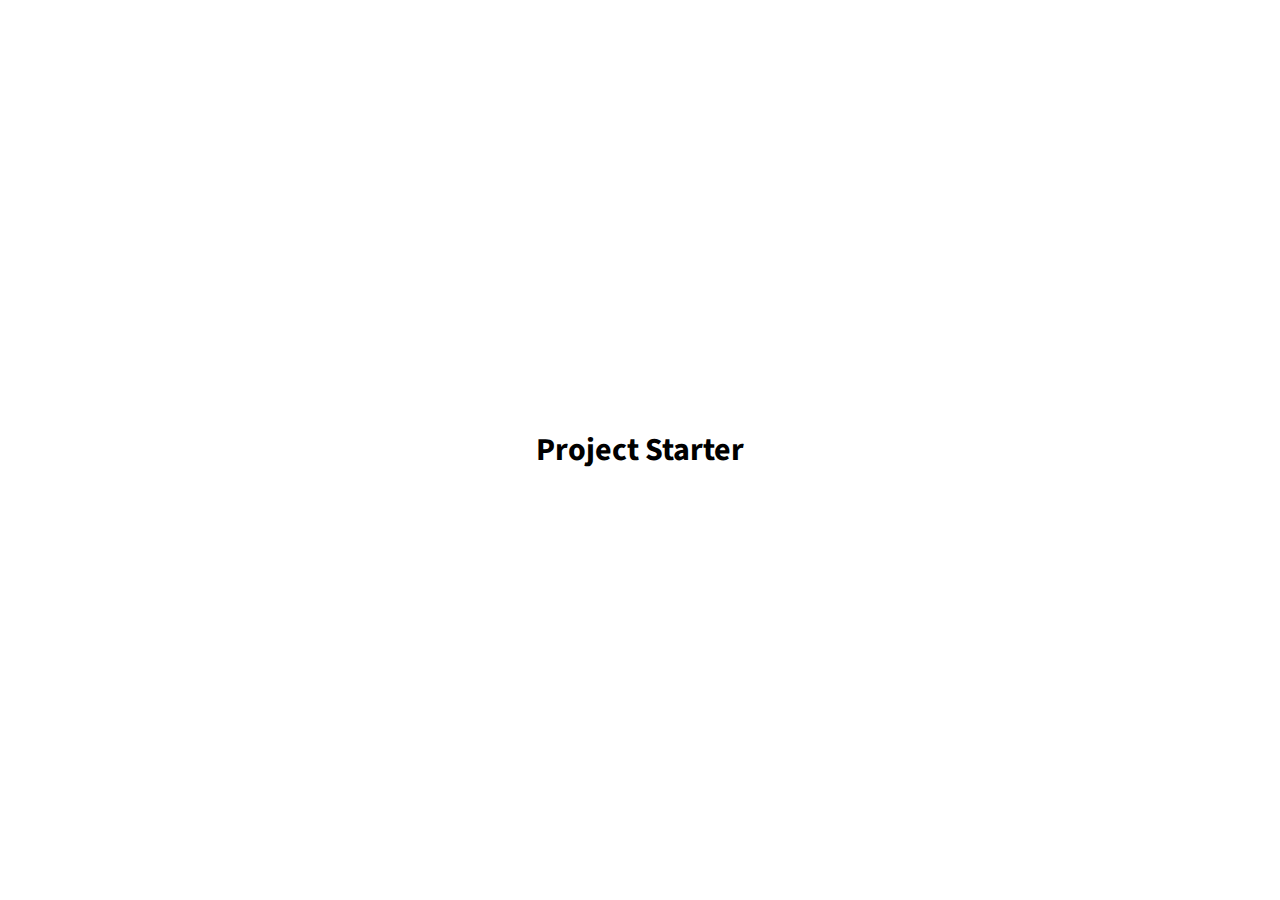
==== 02-progress-steps/index.html @ effb2f19 "ADD: Project 2 starter files" ====
<!DOCTYPE html>
<html lang="en">
<head>
    <meta charset="UTF-8">
    <meta http-equiv="X-UA-Compatible" content="IE=edge">
    <meta name="viewport" content="width=device-width, initial-scale=1.0">
    <!-- <link rel="stylesheet" href="https://cdnjs.cloudflare.com/ajax/libs/font-awesome/6.2.1/css/all.min.css" integrity="sha512-MV7K8+y+gLIBoVD59lQIYicR65iaqukzvf/nwasF0nqhPay5w/9lJmVM2hMDcnK1OnMGCdVK+iQrJ7lzPJQd1w==" crossorigin="anonymous" referrerpolicy="no-referrer" /> -->
    <link rel="stylesheet" href="style.css">
    <title>Project Title</title>
</head>
<body>
    <h1>Project Starter</h1>
    <script src="script.js"></script>
</body>
</html>
---- 02-progress-steps/style.css ----
@import url('https://fonts.googleapis.com/css2?family=Source+Sans+Pro:ital,wght@0,400;0,700;1,400;1,700&display=swap');

* {
    box-sizing: border-box;
}

body {
    font-family: 'Source Sans Pro', sans-serif;
    display: flex;
    flex-direction: column;
    align-items: center;
    justify-content: center;
    height: 100vh;
    overflow: hidden;
    margin: 0;
}
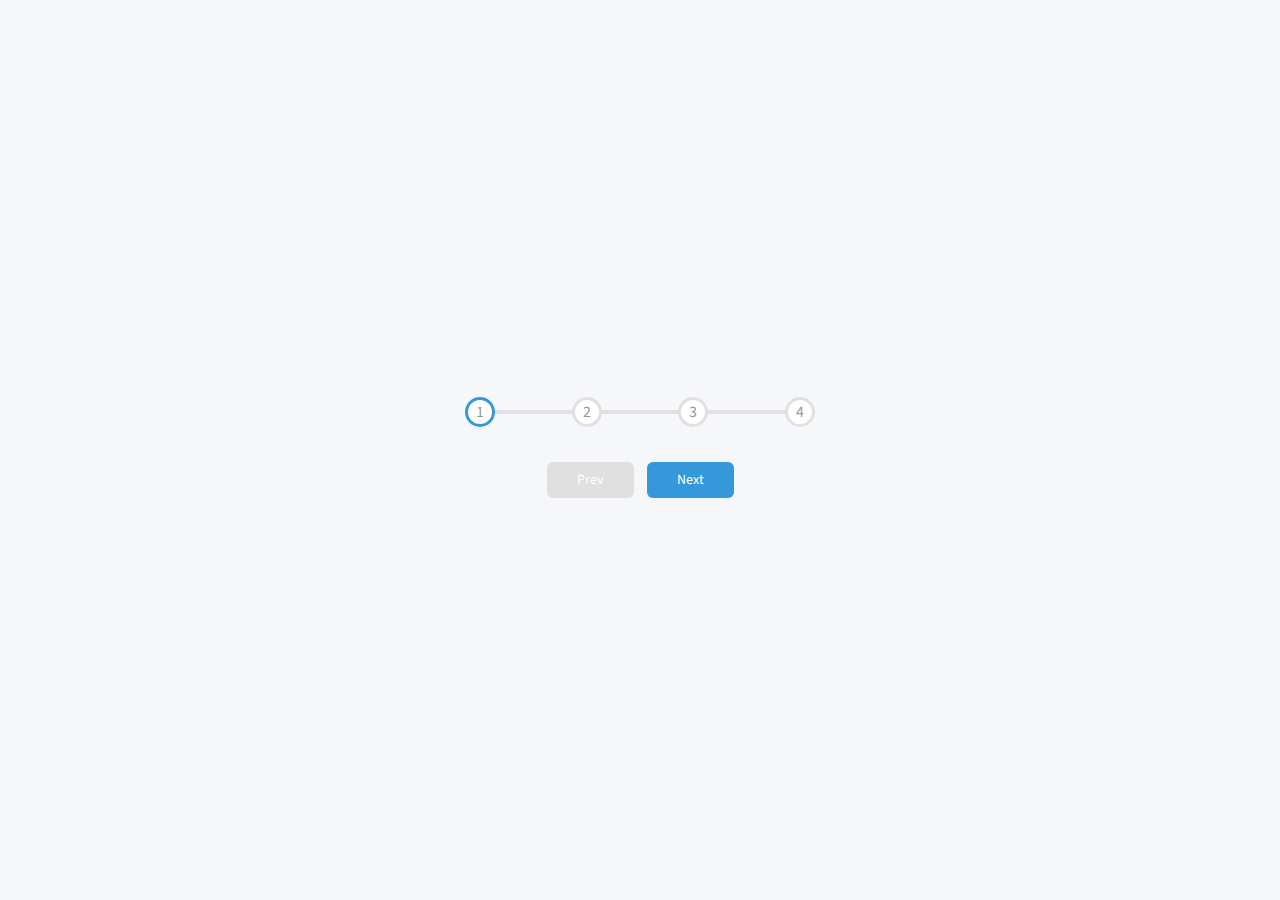
==== commit 4bde9da7: "ADD: Progress bar and buttons layout and styling" ====
--- a/02-progress-steps/index.html
+++ b/02-progress-steps/index.html
@@ -6,10 +6,20 @@
     <meta name="viewport" content="width=device-width, initial-scale=1.0">
     <!-- <link rel="stylesheet" href="https://cdnjs.cloudflare.com/ajax/libs/font-awesome/6.2.1/css/all.min.css" integrity="sha512-MV7K8+y+gLIBoVD59lQIYicR65iaqukzvf/nwasF0nqhPay5w/9lJmVM2hMDcnK1OnMGCdVK+iQrJ7lzPJQd1w==" crossorigin="anonymous" referrerpolicy="no-referrer" /> -->
     <link rel="stylesheet" href="style.css">
-    <title>Project Title</title>
+    <title>Progress Steps</title>
 </head>
 <body>
-    <h1>Project Starter</h1>
+    <div class="container">
+        <div class="progress-container">
+            <div class="progress" id="progress"></div>
+            <div class="circle active">1</div>
+            <div class="circle">2</div>
+            <div class="circle">3</div>
+            <div class="circle">4</div>
+        </div>
+        <button class="btn" id="prev" disabled>Prev</button>
+        <button class="btn" id="next">Next</button>
+    </div>
     <script src="script.js"></script>
 </body>
 </html>--- a/02-progress-steps/style.css
+++ b/02-progress-steps/style.css
@@ -1,16 +1,100 @@
 @import url('https://fonts.googleapis.com/css2?family=Source+Sans+Pro:ital,wght@0,400;0,700;1,400;1,700&display=swap');
+
+:root {
+    --line-border-fill: #3498db;
+    --line-border-empty: #e0e0e0;
+}
 
 * {
     box-sizing: border-box;
 }
 
 body {
+    background-color: #f6f7fb;
     font-family: 'Source Sans Pro', sans-serif;
     display: flex;
-    flex-direction: column;
     align-items: center;
     justify-content: center;
     height: 100vh;
     overflow: hidden;
     margin: 0;
+}
+
+.container {
+    text-align: center;
+}
+
+.progress-container {
+    display: flex;
+    justify-content: space-between;
+    position: relative;
+    margin-bottom: 30px;
+    max-width: 100%;
+    width: 350px;
+}
+
+.progress-container::before {
+    content: '';
+    background-color: var(--line-border-empty);
+    position: absolute;
+    top: 50%;
+    left: 0;
+    transform: translateY(-50%);
+    height: 4px;
+    width: 100%;
+    z-index: -1;
+}
+
+.progress {
+    background-color: var(--line-border-fill);
+    position: absolute;
+    top: 50%;
+    left: 0;
+    transform: translateY(-50%);
+    height: 4px;
+    width: 0%;
+    z-index: -1;
+    transition: .4s ease;
+}
+
+.circle {
+    background-color: white;
+    color: #999;
+    border-radius: 50%;
+    height: 30px;
+    width: 30px;
+    display: flex;
+    align-items: center;
+    justify-content: center;
+    border: 3px solid var(--line-border-empty);
+    transition: border-color .4s ease;
+}
+
+.circle.active {
+    border-color: var(--line-border-fill);
+}
+
+.btn {
+    background-color: var(--line-border-fill);
+    color: white;
+    border: 0;
+    border-radius: 6px;
+    cursor: pointer;
+    font-family: inherit;
+    padding: 8px 30px;
+    margin: 5px;
+    font-size: 14px;
+}
+
+.btn:active {
+    transform: scale(.98);
+}
+
+.btn:focus {
+    outline: 0;
+}
+
+.btn:disabled {
+    background-color: var(--line-border-empty);
+    cursor: not-allowed;
 }